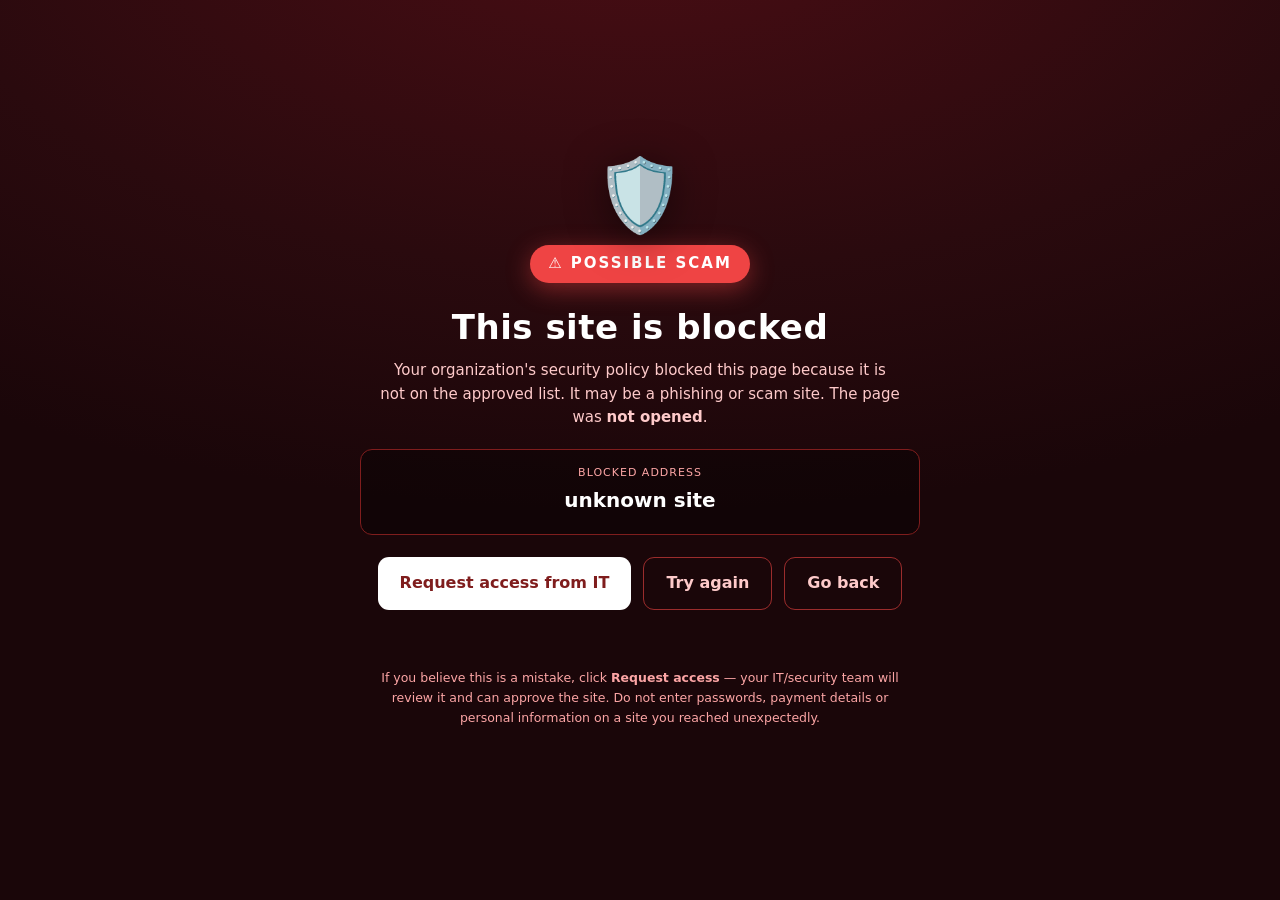
==== extension/interstitial.html @ 290ee9d7 "Initial commit: URL Safety Checker fleet management system - Server: Python stdlib backend with devi" ====
<!DOCTYPE html>
<html lang="en"><head><meta charset="utf-8">
<meta name="viewport" content="width=device-width, initial-scale=1">
<title>Blocked — Security Warning</title>
<style>
  :root{color-scheme:dark}
  *{box-sizing:border-box}
  html,body{margin:0;height:100%}
  body{background:#2a0a0e;color:#fff;
    font:16px/1.55 "Segoe UI",system-ui,-apple-system,sans-serif;
    display:flex;align-items:center;justify-content:center;padding:24px;
    background:radial-gradient(1200px 600px at 50% -10%,#4a0d14 0%,#2a0a0e 60%,#1a0609 100%)}
  .card{width:100%;max-width:620px;text-align:center}
  .shield{font-size:72px;line-height:1;filter:drop-shadow(0 6px 20px rgba(0,0,0,.5))}
  .tag{display:inline-block;margin:14px 0 6px;background:#ef4444;color:#fff;font-weight:900;
    letter-spacing:2px;padding:7px 18px;border-radius:999px;font-size:15px;
    box-shadow:0 6px 24px rgba(239,68,68,.45)}
  h1{font-size:34px;font-weight:900;margin:12px 0 6px;letter-spacing:.5px}
  .sub{color:#fecaca;font-size:15px;margin:0 auto 20px;max-width:520px}
  .urlbox{background:rgba(0,0,0,.35);border:1px solid #7f1d1d;border-radius:12px;
    padding:14px 16px;margin:0 auto 22px;max-width:560px;word-break:break-all}
  .urlbox .lbl{font-size:11px;letter-spacing:1px;text-transform:uppercase;color:#fca5a5;margin-bottom:4px}
  .urlbox .dom{font-size:20px;font-weight:800;color:#fff}
  .urlbox .full{font-size:12px;color:#fca5a5;margin-top:4px;font-family:ui-monospace,Consolas,monospace}
  .btns{display:flex;gap:12px;justify-content:center;flex-wrap:wrap}
  button{font:inherit;font-weight:700;border:none;border-radius:11px;padding:13px 22px;cursor:pointer;transition:.15s}
  .primary{background:#fff;color:#7f1d1d}
  .primary:hover{background:#ffe4e6}
  .ghost{background:transparent;border:1px solid #9b2c2c;color:#fecaca}
  .ghost:hover{background:rgba(255,255,255,.06)}
  .note{margin-top:22px;color:#fca5a5;font-size:12.5px;max-width:520px;margin-inline:auto;line-height:1.6}
  #status{margin-top:16px;font-size:14px;min-height:20px;font-weight:600}
  .ok{color:#86efac}.warn{color:#fde68a}
</style></head>
<body>
  <div class="card">
    <div class="shield">🛡️</div>
    <div class="tag">⚠ POSSIBLE SCAM</div>
    <h1>This site is blocked</h1>
    <p class="sub">Your organization's security policy blocked this page because it is not
      on the approved list. It may be a phishing or scam site. The page was <b>not opened</b>.</p>

    <div class="urlbox">
      <div class="lbl">Blocked address</div>
      <div class="dom" id="domain">—</div>
      <div class="full" id="fullurl"></div>
    </div>

    <div class="btns">
      <button class="primary" id="request">Request access from IT</button>
      <button class="ghost" id="retry">Try again</button>
      <button class="ghost" id="back">Go back</button>
    </div>
    <div id="status"></div>

    <p class="note">If you believe this is a mistake, click <b>Request access</b> — your IT/security
      team will review it and can approve the site. Do not enter passwords, payment details or
      personal information on a site you reached unexpectedly.</p>
  </div>

<script src="interstitial.js"></script>
</body></html>
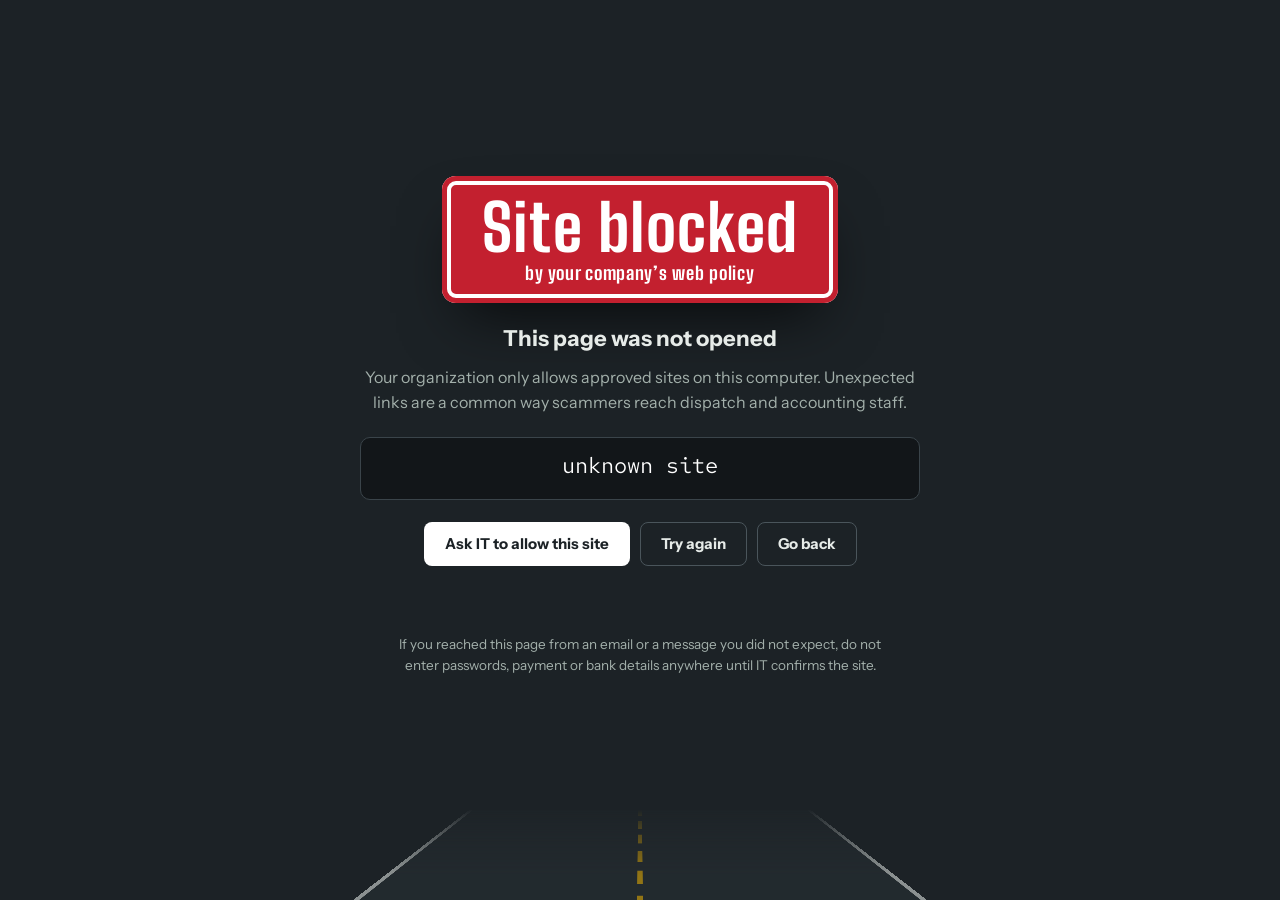
==== commit fafaa5c9: "Redesign v3: new dashboard, per-company policies, hardened server, extension 2.3.0 Server (stdlib on" ====
--- a/extension/interstitial.html
+++ b/extension/interstitial.html
@@ -1,62 +1,86 @@
 <!DOCTYPE html>
 <html lang="en"><head><meta charset="utf-8">
 <meta name="viewport" content="width=device-width, initial-scale=1">
-<title>Blocked — Security Warning</title>
+<title>Site blocked</title>
 <style>
-  :root{color-scheme:dark}
-  *{box-sizing:border-box}
-  html,body{margin:0;height:100%}
-  body{background:#2a0a0e;color:#fff;
-    font:16px/1.55 "Segoe UI",system-ui,-apple-system,sans-serif;
-    display:flex;align-items:center;justify-content:center;padding:24px;
-    background:radial-gradient(1200px 600px at 50% -10%,#4a0d14 0%,#2a0a0e 60%,#1a0609 100%)}
-  .card{width:100%;max-width:620px;text-align:center}
-  .shield{font-size:72px;line-height:1;filter:drop-shadow(0 6px 20px rgba(0,0,0,.5))}
-  .tag{display:inline-block;margin:14px 0 6px;background:#ef4444;color:#fff;font-weight:900;
-    letter-spacing:2px;padding:7px 18px;border-radius:999px;font-size:15px;
-    box-shadow:0 6px 24px rgba(239,68,68,.45)}
-  h1{font-size:34px;font-weight:900;margin:12px 0 6px;letter-spacing:.5px}
-  .sub{color:#fecaca;font-size:15px;margin:0 auto 20px;max-width:520px}
-  .urlbox{background:rgba(0,0,0,.35);border:1px solid #7f1d1d;border-radius:12px;
-    padding:14px 16px;margin:0 auto 22px;max-width:560px;word-break:break-all}
-  .urlbox .lbl{font-size:11px;letter-spacing:1px;text-transform:uppercase;color:#fca5a5;margin-bottom:4px}
-  .urlbox .dom{font-size:20px;font-weight:800;color:#fff}
-  .urlbox .full{font-size:12px;color:#fca5a5;margin-top:4px;font-family:ui-monospace,Consolas,monospace}
-  .btns{display:flex;gap:12px;justify-content:center;flex-wrap:wrap}
-  button{font:inherit;font-weight:700;border:none;border-radius:11px;padding:13px 22px;cursor:pointer;transition:.15s}
-  .primary{background:#fff;color:#7f1d1d}
-  .primary:hover{background:#ffe4e6}
-  .ghost{background:transparent;border:1px solid #9b2c2c;color:#fecaca}
-  .ghost:hover{background:rgba(255,255,255,.06)}
-  .note{margin-top:22px;color:#fca5a5;font-size:12.5px;max-width:520px;margin-inline:auto;line-height:1.6}
-  #status{margin-top:16px;font-size:14px;min-height:20px;font-weight:600}
-  .ok{color:#86efac}.warn{color:#fde68a}
+  @font-face { font-family: "Big Shoulders"; src: url("fonts/big-shoulders-700.woff") format("woff"); font-weight: 700; }
+  @font-face { font-family: "Instrument Sans"; src: url("fonts/instrument-sans-400.woff") format("woff"); font-weight: 400; }
+  @font-face { font-family: "Instrument Sans"; src: url("fonts/instrument-sans-700.woff") format("woff"); font-weight: 700; }
+  @font-face { font-family: "Red Hat Mono"; src: url("fonts/red-hat-mono-400.woff") format("woff"); font-weight: 400; }
+  :root { color-scheme: dark; --red: #c3202f; --amber: #f2b705; --ink: #e6ebe8; --ink2: #a3b0ab; --road: #1c2226; --road2: #262e33; }
+  * { box-sizing: border-box; }
+  html, body { margin: 0; min-height: 100%; }
+  body {
+    min-height: 100vh; display: grid; place-items: center; padding: 32px 20px;
+    background: var(--road); color: var(--ink); font: 400 16px/1.55 "Instrument Sans", "Segoe UI", system-ui, sans-serif;
+    font-synthesis: none; -webkit-font-smoothing: antialiased; position: relative; overflow-x: hidden;
+  }
+  /* road receding behind the sign */
+  body::before {
+    content: ""; position: fixed; left: 50%; bottom: -8%; width: 60vw; max-width: 760px; height: 70vh; z-index: 0;
+    transform: translateX(-50%) perspective(420px) rotateX(55deg); transform-origin: bottom;
+    background:
+      linear-gradient(to bottom, var(--amber) 0 58%, transparent 58%) center top / 8px 90px repeat-y,
+      linear-gradient(90deg, #e6ebe8 0 8px, transparent 8px calc(100% - 8px), #e6ebe8 calc(100% - 8px)),
+      var(--road2);
+    -webkit-mask-image: linear-gradient(to top, #000 40%, transparent 100%);
+    mask-image: linear-gradient(to top, #000 40%, transparent 100%);
+    opacity: .55;
+  }
+  main { position: relative; z-index: 1; width: 100%; max-width: 640px; display: grid; gap: 22px; justify-items: center; text-align: center; }
+  .sign {
+    display: inline-grid; gap: 4px; justify-items: center; padding: 22px 40px 18px; border-radius: 14px;
+    background: var(--red); color: #fff; box-shadow: inset 0 0 0 5px var(--red), inset 0 0 0 9px #fff, 0 30px 60px -20px rgba(0,0,0,.7);
+  }
+  .sign .big { font: 700 64px/0.95 "Big Shoulders", "Arial Narrow", sans-serif; letter-spacing: .02em; }
+  .sign .small { font: 700 18px/1.2 "Big Shoulders", "Arial Narrow", sans-serif; letter-spacing: .04em; }
+  h1 { margin: 0; font: 700 22px/1.3 "Instrument Sans", sans-serif; }
+  .lead { margin: -10px 0 0; color: var(--ink2); max-width: 52ch; }
+  .addr {
+    width: 100%; max-width: 560px; padding: 14px 18px; border-radius: 10px; background: rgba(0,0,0,.35);
+    border: 1px solid #3a444a; word-break: break-all;
+  }
+  .addr .dom { font: 400 22px/1.3 "Red Hat Mono", ui-monospace, Consolas, monospace; color: #fff; }
+  .addr .full { margin-top: 4px; font: 400 12.5px/1.5 "Red Hat Mono", ui-monospace, Consolas, monospace; color: var(--ink2); }
+  .btns { display: flex; gap: 10px; flex-wrap: wrap; justify-content: center; }
+  button { font: 700 15px "Instrument Sans", sans-serif; border: 1px solid transparent; border-radius: 8px; height: 44px; padding: 0 20px; cursor: pointer; }
+  button:focus-visible { outline: 2px solid #8db0f3; outline-offset: 3px; }
+  .primary { background: #fff; color: var(--road); }
+  .primary:hover { background: #dfe5e2; }
+  .quiet { background: transparent; color: var(--ink); border-color: #4a555b; }
+  .quiet:hover { background: rgba(255,255,255,.07); }
+  #status { min-height: 24px; font-weight: 700; }
+  .ok { color: #6fdca6; } .warn { color: var(--amber); } .err { color: #f37c84; }
+  .note { margin: 0; max-width: 54ch; color: var(--ink2); font-size: 13.5px; }
+  .policy { font-size: 13px; color: var(--ink2); }
+  .policy b { color: var(--ink); }
+  @media (max-width: 520px) { .sign .big { font-size: 46px; } .sign { padding: 18px 26px 14px; } }
+  @media (prefers-reduced-motion: reduce) { * { transition: none !important; } }
 </style></head>
 <body>
-  <div class="card">
-    <div class="shield">🛡️</div>
-    <div class="tag">⚠ POSSIBLE SCAM</div>
-    <h1>This site is blocked</h1>
-    <p class="sub">Your organization's security policy blocked this page because it is not
-      on the approved list. It may be a phishing or scam site. The page was <b>not opened</b>.</p>
+  <main>
+    <div class="sign" role="img" aria-label="Site blocked">
+      <span class="big">Site blocked</span>
+      <span class="small" id="sign-reason">by your company’s web policy</span>
+    </div>
 
-    <div class="urlbox">
-      <div class="lbl">Blocked address</div>
+    <h1>This page was not opened</h1>
+    <p class="lead" id="lead">Your organization only allows approved sites on this computer. Unexpected links are a common way scammers reach dispatch and accounting staff.</p>
+
+    <div class="addr">
       <div class="dom" id="domain">—</div>
       <div class="full" id="fullurl"></div>
     </div>
 
     <div class="btns">
-      <button class="primary" id="request">Request access from IT</button>
-      <button class="ghost" id="retry">Try again</button>
-      <button class="ghost" id="back">Go back</button>
+      <button class="primary" id="request" type="button">Ask IT to allow this site</button>
+      <button class="quiet" id="retry" type="button">Try again</button>
+      <button class="quiet" id="back" type="button">Go back</button>
     </div>
-    <div id="status"></div>
+    <div id="status" role="status" aria-live="polite"></div>
 
-    <p class="note">If you believe this is a mistake, click <b>Request access</b> — your IT/security
-      team will review it and can approve the site. Do not enter passwords, payment details or
-      personal information on a site you reached unexpectedly.</p>
-  </div>
-
+    <p class="note">If you reached this page from an email or a message you did not expect, do not enter passwords, payment or bank details anywhere until IT confirms the site.</p>
+    <p class="policy" id="policy"></p>
+  </main>
 <script src="interstitial.js"></script>
 </body></html>
